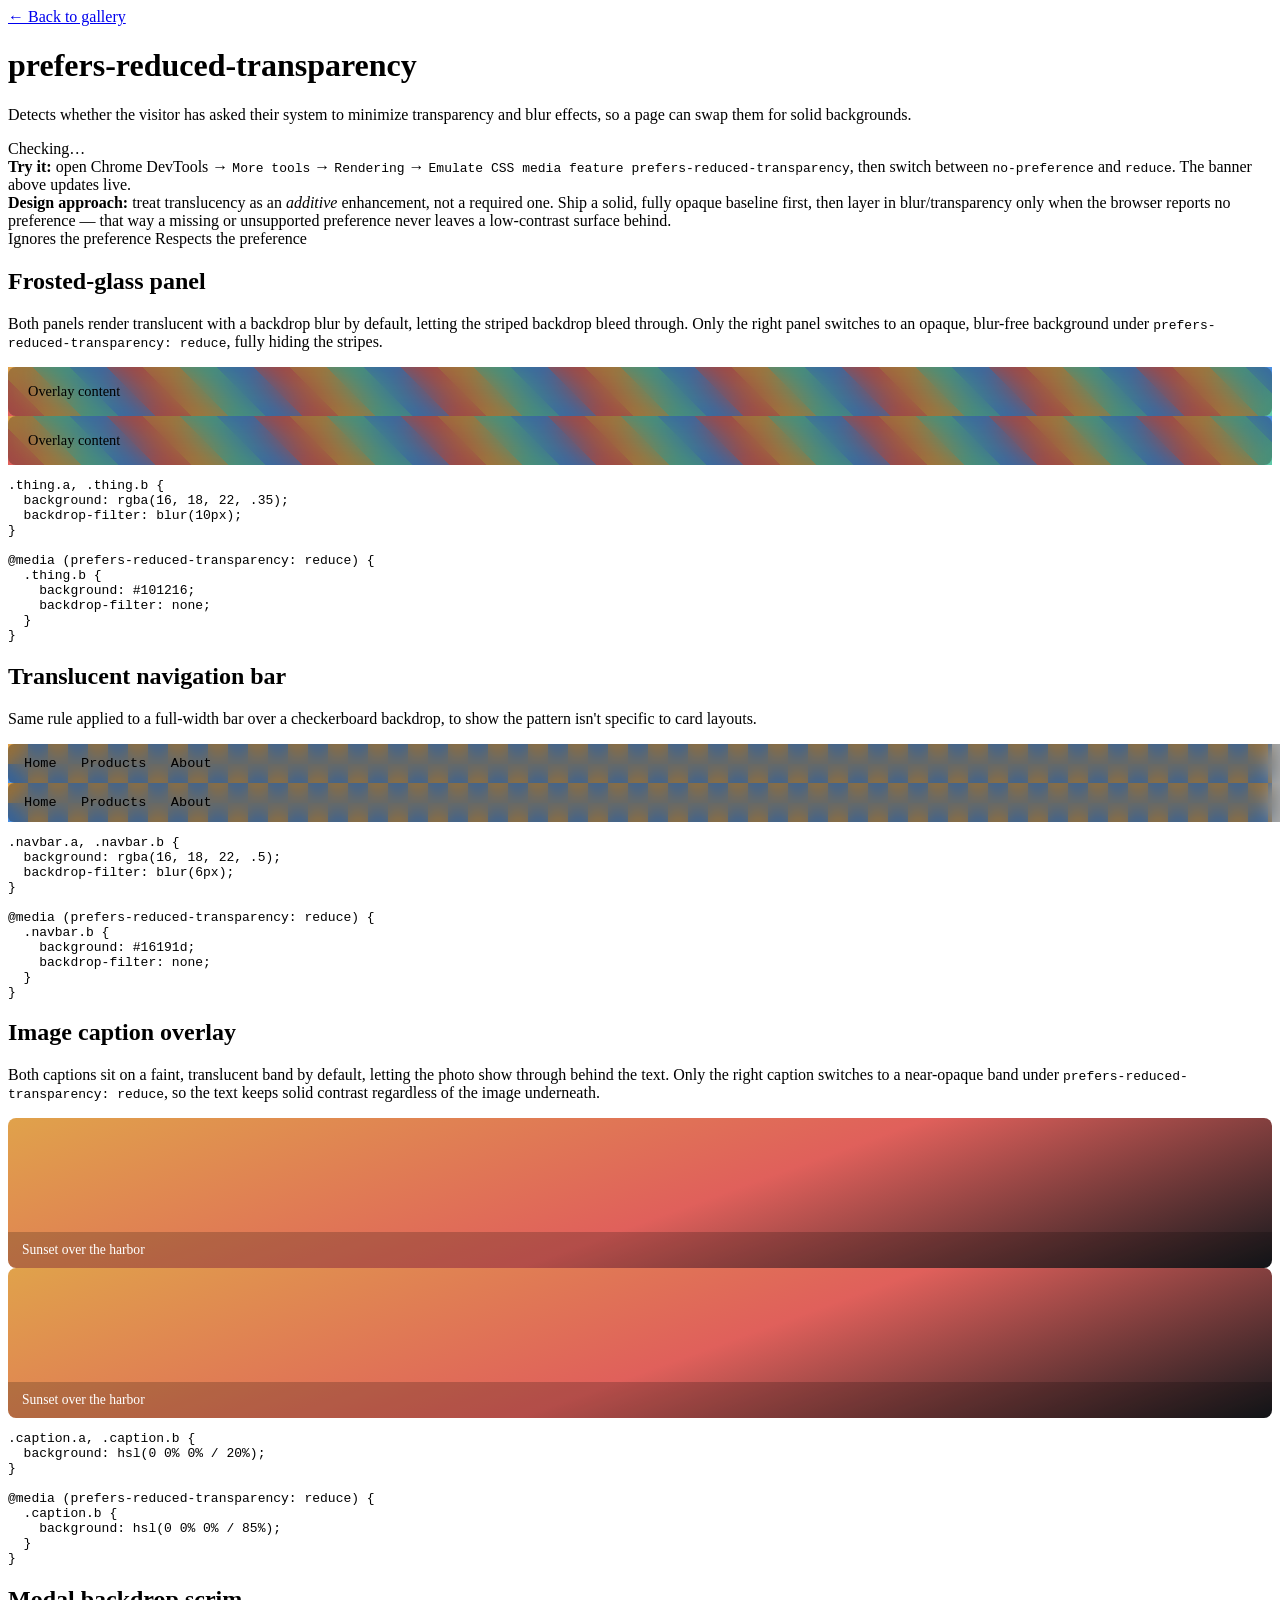
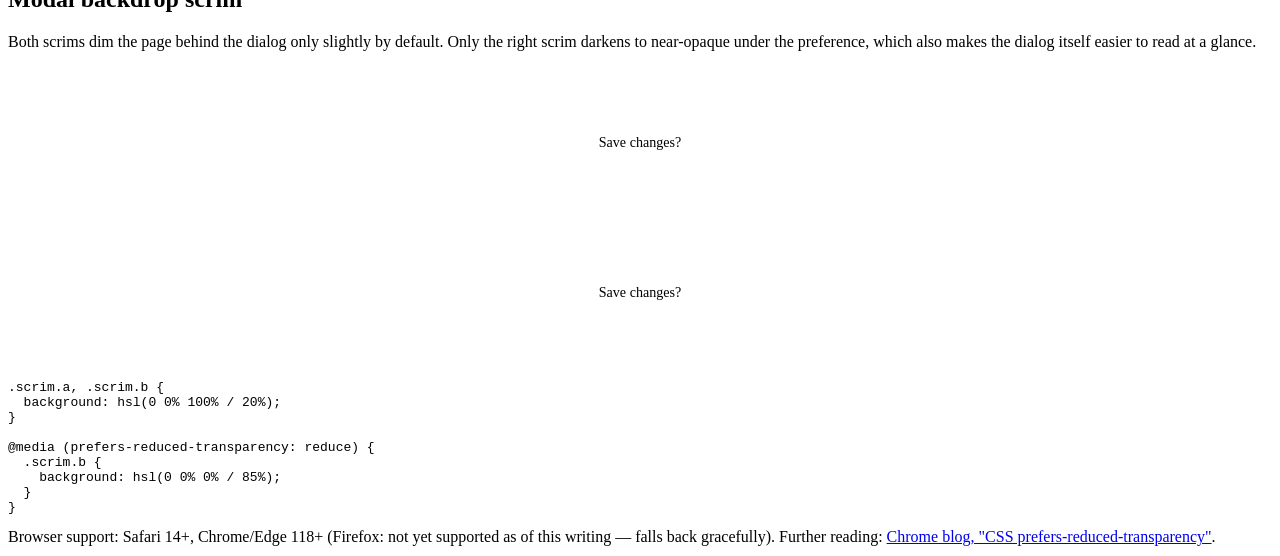
==== media-features/prefers-reduced-transparency.html @ 5aa964d0 "feat(gallery): add index page and prefers-reduced-transparency demo Adds the landing page linking ev" ====
<!DOCTYPE html>
<html lang="en">
<head>
<meta charset="UTF-8">
<meta name="viewport" content="width=device-width, initial-scale=1.0">
<title>prefers-reduced-transparency — Rendering Emulation Gallery</title>
<meta name="description" content="Live demo of the prefers-reduced-transparency CSS media feature, testable via Chrome DevTools' Rendering tab.">
<link rel="stylesheet" href="../assets/style.css">
</head>
<body>
<div class="wrap">
  <a class="back" href="../index.html">&larr; Back to gallery</a>
  <h1>prefers-reduced-transparency</h1>
  <p class="lede">Detects whether the visitor has asked their system to minimize transparency and blur effects, so a page can swap them for solid backgrounds.</p>

  <div class="banner" id="status">Checking…</div>

  <div class="note">
    <strong>Try it:</strong> open Chrome DevTools &rarr; <code>More tools</code> &rarr; <code>Rendering</code> &rarr; <code>Emulate CSS media feature prefers-reduced-transparency</code>, then switch between <code>no-preference</code> and <code>reduce</code>. The banner above updates live.
  </div>

  <div class="note">
    <strong>Design approach:</strong> treat translucency as an <em>additive</em> enhancement, not a required one. Ship a solid, fully opaque baseline first, then layer in blur/transparency only when the browser reports no preference — that way a missing or unsupported preference never leaves a low-contrast surface behind.
  </div>

  <div class="colheads">
    <span>Ignores the preference</span>
    <span>Respects the preference</span>
  </div>

  <section class="case">
    <h2>Frosted-glass panel</h2>
    <p class="case-note">Both panels render translucent with a backdrop blur by default, letting the striped backdrop bleed through. Only the right panel switches to an opaque, blur-free background under <code>prefers-reduced-transparency: reduce</code>, fully hiding the stripes.</p>
    <div class="row">
      <div class="stage tinted-bg-1">
        <div class="thing a">Overlay content</div>
      </div>
      <div class="stage tinted-bg-1">
        <div class="thing b">Overlay content</div>
      </div>
    </div>
    <pre><code>.thing.a, .thing.b {
  background: rgba(16, 18, 22, .35);
  backdrop-filter: blur(10px);
}

@media (prefers-reduced-transparency: reduce) {
  .thing.b {
    background: #101216;
    backdrop-filter: none;
  }
}</code></pre>
  </section>

  <section class="case">
    <h2>Translucent navigation bar</h2>
    <p class="case-note">Same rule applied to a full-width bar over a checkerboard backdrop, to show the pattern isn't specific to card layouts.</p>
    <div class="row">
      <div class="stage tinted-bg-2">
        <div class="navbar a">Home &nbsp; Products &nbsp; About</div>
      </div>
      <div class="stage tinted-bg-2">
        <div class="navbar b">Home &nbsp; Products &nbsp; About</div>
      </div>
    </div>
    <pre><code>.navbar.a, .navbar.b {
  background: rgba(16, 18, 22, .5);
  backdrop-filter: blur(6px);
}

@media (prefers-reduced-transparency: reduce) {
  .navbar.b {
    background: #16191d;
    backdrop-filter: none;
  }
}</code></pre>
  </section>

  <section class="case">
    <h2>Image caption overlay</h2>
    <p class="case-note">Both captions sit on a faint, translucent band by default, letting the photo show through behind the text. Only the right caption switches to a near-opaque band under <code>prefers-reduced-transparency: reduce</code>, so the text keeps solid contrast regardless of the image underneath.</p>
    <div class="row">
      <div class="stage">
        <div class="photo">
          <div class="caption a">Sunset over the harbor</div>
        </div>
      </div>
      <div class="stage">
        <div class="photo">
          <div class="caption b">Sunset over the harbor</div>
        </div>
      </div>
    </div>
    <pre><code>.caption.a, .caption.b {
  background: hsl(0 0% 0% / 20%);
}

@media (prefers-reduced-transparency: reduce) {
  .caption.b {
    background: hsl(0 0% 0% / 85%);
  }
}</code></pre>
  </section>

  <section class="case">
    <h2>Modal backdrop scrim</h2>
    <p class="case-note">Both scrims dim the page behind the dialog only slightly by default. Only the right scrim darkens to near-opaque under the preference, which also makes the dialog itself easier to read at a glance.</p>
    <div class="row">
      <div class="stage">
        <div class="modal-demo">
          <div class="page-content">
            <span class="line" style="width:80%;"></span>
            <span class="line" style="width:55%;"></span>
            <span class="line" style="width:70%;"></span>
          </div>
          <div class="scrim a">
            <div class="dialog">Save changes?</div>
          </div>
        </div>
      </div>
      <div class="stage">
        <div class="modal-demo">
          <div class="page-content">
            <span class="line" style="width:80%;"></span>
            <span class="line" style="width:55%;"></span>
            <span class="line" style="width:70%;"></span>
          </div>
          <div class="scrim b">
            <div class="dialog">Save changes?</div>
          </div>
        </div>
      </div>
    </div>
    <pre><code>.scrim.a, .scrim.b {
  background: hsl(0 0% 100% / 20%);
}

@media (prefers-reduced-transparency: reduce) {
  .scrim.b {
    background: hsl(0 0% 0% / 85%);
  }
}</code></pre>
  </section>

  <footer>
    Browser support: Safari 14+, Chrome/Edge 118+ (Firefox: not yet supported as of this writing — falls back gracefully). Further reading: <a href="https://developer.chrome.com/blog/css-prefers-reduced-transparency">Chrome blog, "CSS prefers-reduced-transparency"</a>.
  </footer>
</div>

<style>
  .tinted-bg-1 {
    background-image: repeating-linear-gradient(45deg,
      #e0605b 0 26px,
      #e0a24b 26px 52px,
      #5fc9a8 52px 78px,
      #4b8fe0 78px 104px);
  }

  .tinted-bg-2 {
    background-image: repeating-conic-gradient(#4b8fe0 0% 25%, #e0a24b 0% 50%);
    background-size: 40px 40px;
  }

  .thing.a, .thing.b {
    color: var(--text);
    font-size: 0.9rem;
    padding: 16px 20px;
    border-radius: 8px;
    background: rgba(16, 18, 22, .3);
    -webkit-backdrop-filter: blur(14px);
    backdrop-filter: blur(14px);
  }

  @media (prefers-reduced-transparency: reduce) {
    .thing.b {
      background: #101216;
      -webkit-backdrop-filter: none;
      backdrop-filter: none;
    }
  }

  .navbar.a, .navbar.b {
    width: 100%;
    color: var(--text);
    font-family: 'IBM Plex Mono', monospace;
    font-size: 0.85rem;
    padding: 12px 16px;
    border-radius: 6px;
    background: rgba(16, 18, 22, .35);
    -webkit-backdrop-filter: blur(10px);
    backdrop-filter: blur(10px);
  }

  @media (prefers-reduced-transparency: reduce) {
    .navbar.b {
      background: #16191d;
      -webkit-backdrop-filter: none;
      backdrop-filter: none;
    }
  }

  .photo {
    position: relative;
    width: 100%;
    height: 150px;
    border-radius: 8px;
    overflow: hidden;
    background: linear-gradient(160deg, #e0a24b 0%, #e0605b 55%, #16191d 100%);
  }

  .caption.a, .caption.b {
    position: absolute;
    left: 0;
    right: 0;
    bottom: 0;
    padding: 10px 14px;
    color: #fff;
    font-size: 0.85rem;
    background: hsl(0 0% 0% / 20%);
  }

  @media (prefers-reduced-transparency: reduce) {
    .caption.b {
      background: hsl(0 0% 0% / 85%);
    }
  }

  .modal-demo {
    position: relative;
    width: 100%;
    height: 150px;
    border-radius: 8px;
    overflow: hidden;
    background: var(--panel-raised);
  }

  .page-content {
    padding: 18px;
    display: flex;
    flex-direction: column;
    gap: 10px;
  }

  .line {
    display: block;
    height: 8px;
    border-radius: 4px;
    background: var(--border);
  }

  .scrim.a, .scrim.b {
    position: absolute;
    inset: 0;
    display: flex;
    align-items: center;
    justify-content: center;
    background: hsl(0 0% 100% / 20%);
  }

  @media (prefers-reduced-transparency: reduce) {
    .scrim.b {
      background: hsl(0 0% 0% / 85%);
    }
  }

  .dialog {
    background: var(--panel);
    border: 1px solid var(--border);
    border-radius: 6px;
    padding: 12px 22px;
    font-size: 0.88rem;
    color: var(--text);
  }
</style>

<script src="../assets/detect.js"></script>
<script>
  initFeatureStatus(
    document.getElementById('status'),
    '(prefers-reduced-transparency: reduce)',
    { on: 'Live: your system asks for REDUCED transparency', off: 'Live: your system allows transparency' },
    'prefers-reduced-transparency is not supported in this browser.'
  );
</script>
</body>
</html>
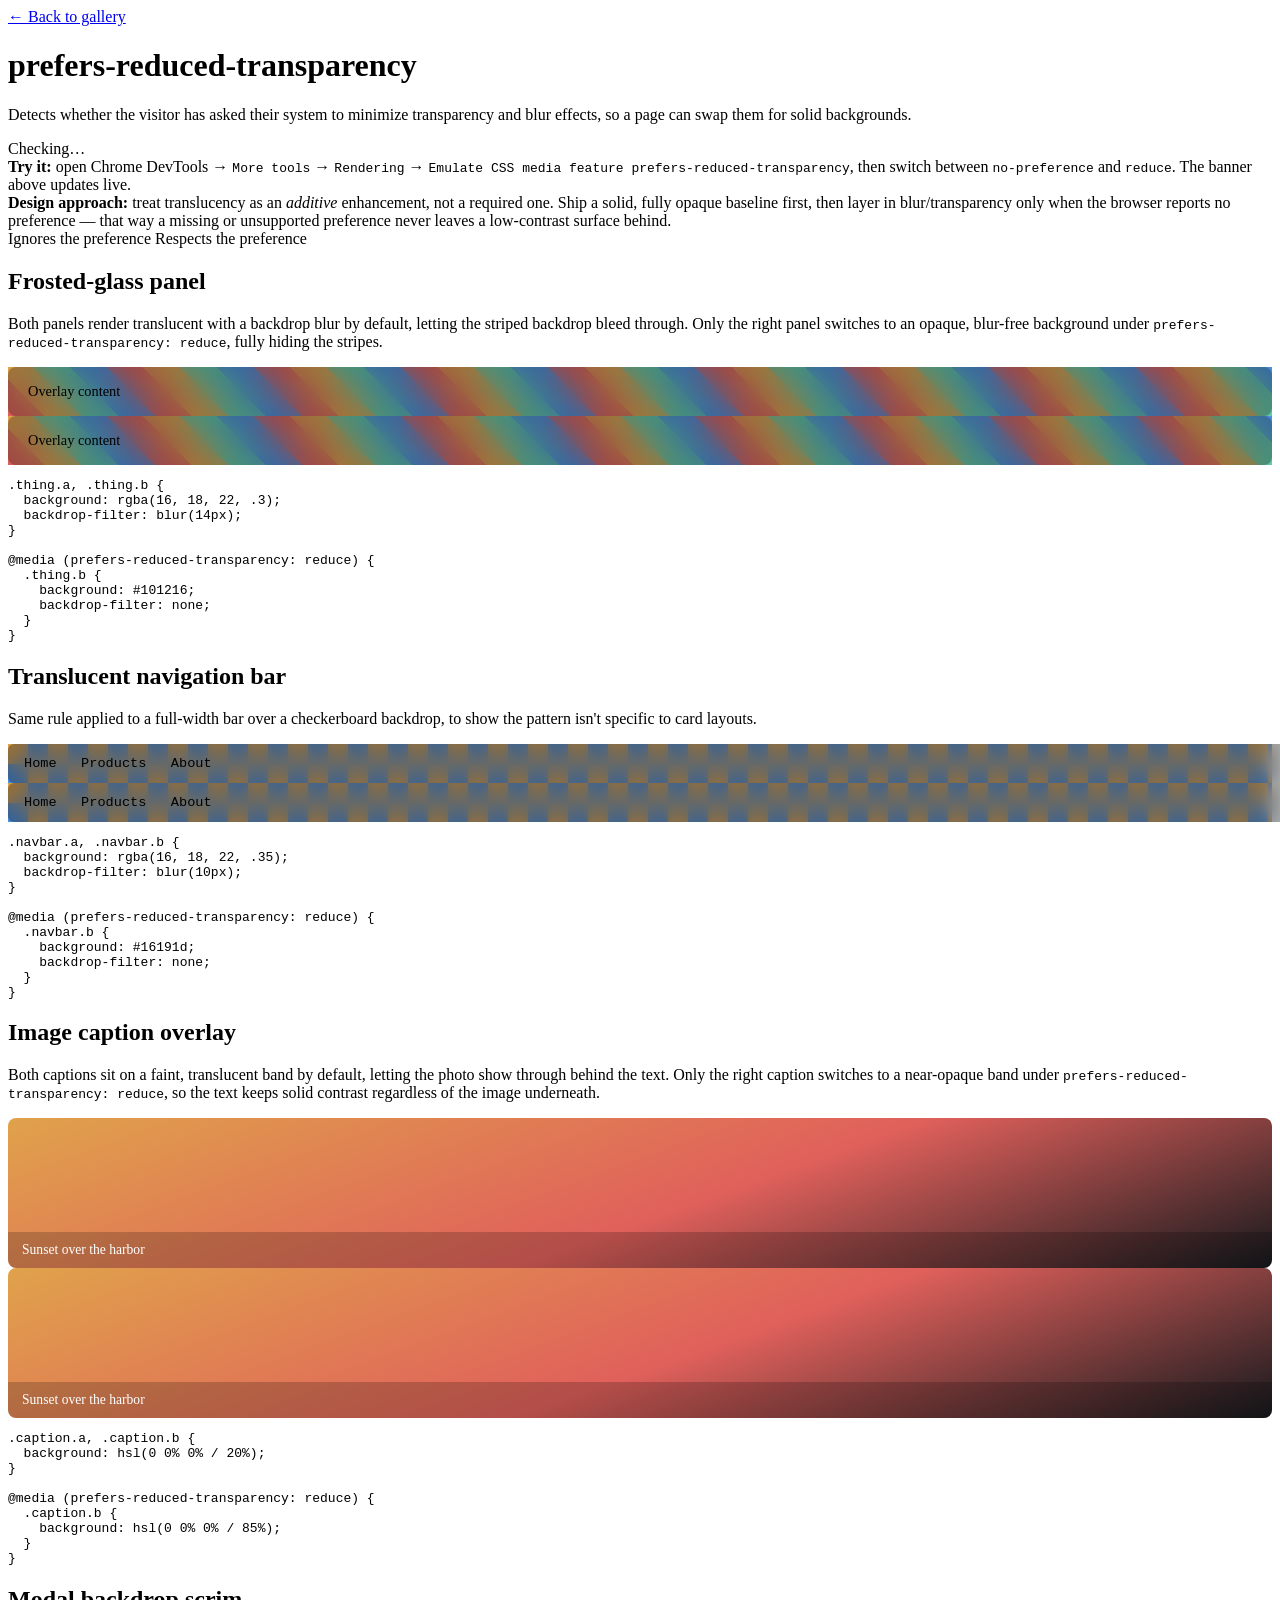
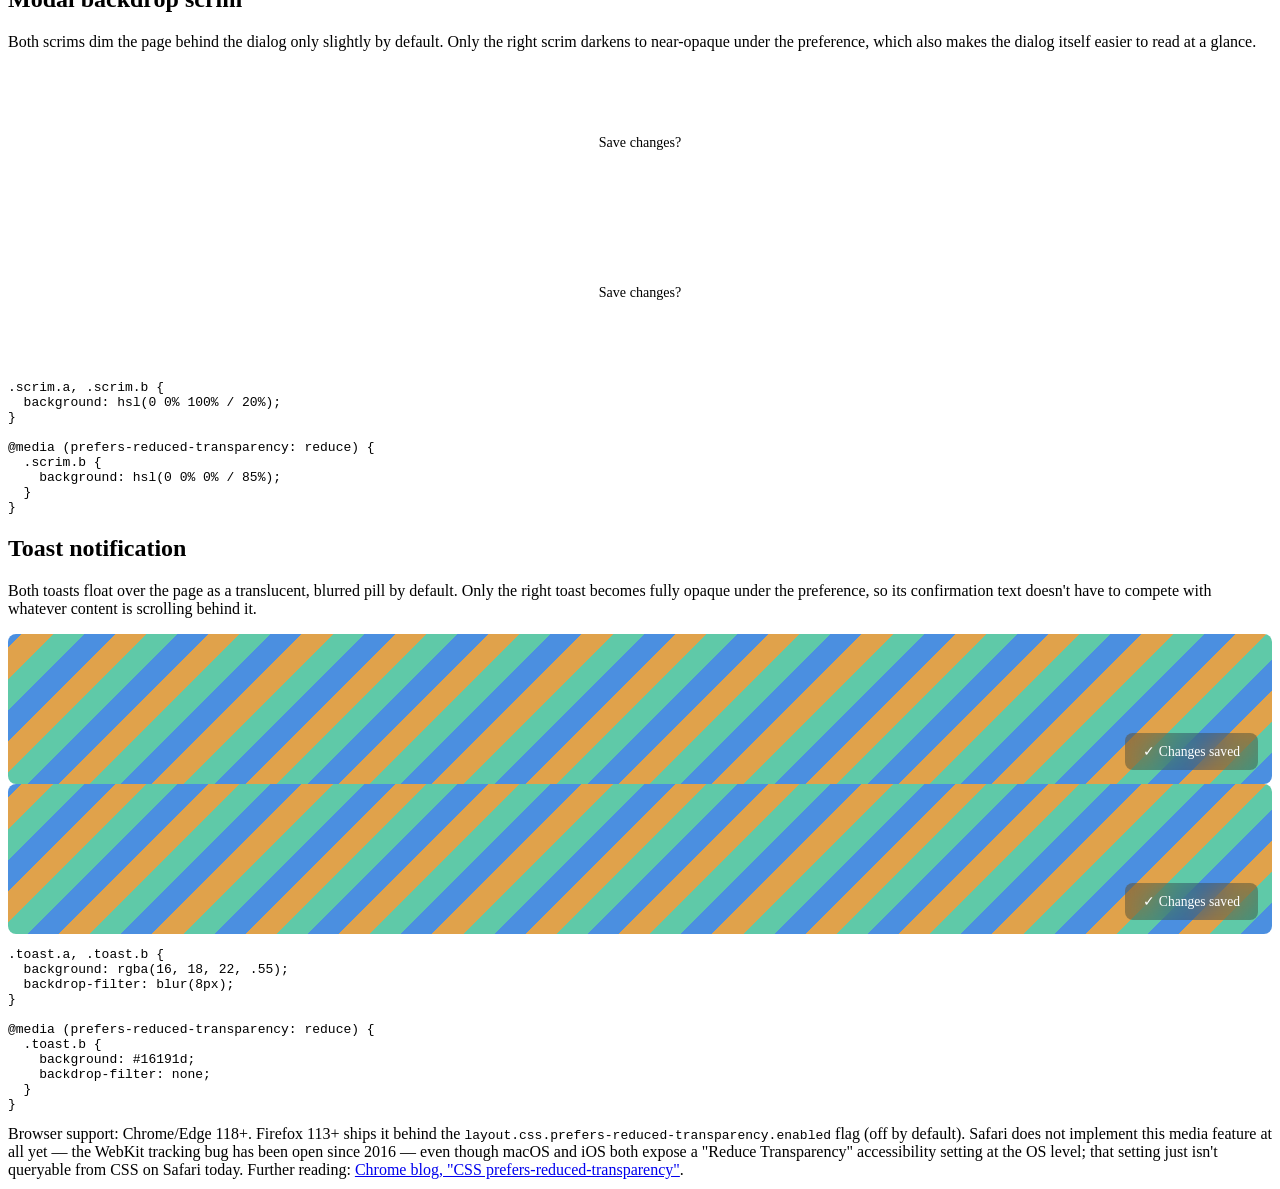
==== commit 39a1b0f4: "fix(reduced-transparency): correct browser support and stale snippets Corrects the footer's browser-" ====
--- a/media-features/prefers-reduced-transparency.html
+++ b/media-features/prefers-reduced-transparency.html
@@ -40,8 +40,8 @@
       </div>
     </div>
     <pre><code>.thing.a, .thing.b {
-  background: rgba(16, 18, 22, .35);
-  backdrop-filter: blur(10px);
+  background: rgba(16, 18, 22, .3);
+  backdrop-filter: blur(14px);
 }
 
 @media (prefers-reduced-transparency: reduce) {
@@ -64,8 +64,8 @@
       </div>
     </div>
     <pre><code>.navbar.a, .navbar.b {
-  background: rgba(16, 18, 22, .5);
-  backdrop-filter: blur(6px);
+  background: rgba(16, 18, 22, .35);
+  backdrop-filter: blur(10px);
 }
 
 @media (prefers-reduced-transparency: reduce) {
@@ -142,8 +142,36 @@
 }</code></pre>
   </section>
 
+  <section class="case">
+    <h2>Toast notification</h2>
+    <p class="case-note">Both toasts float over the page as a translucent, blurred pill by default. Only the right toast becomes fully opaque under the preference, so its confirmation text doesn't have to compete with whatever content is scrolling behind it.</p>
+    <div class="row">
+      <div class="stage">
+        <div class="toast-demo">
+          <div class="toast a">&#10003; Changes saved</div>
+        </div>
+      </div>
+      <div class="stage">
+        <div class="toast-demo">
+          <div class="toast b">&#10003; Changes saved</div>
+        </div>
+      </div>
+    </div>
+    <pre><code>.toast.a, .toast.b {
+  background: rgba(16, 18, 22, .55);
+  backdrop-filter: blur(8px);
+}
+
+@media (prefers-reduced-transparency: reduce) {
+  .toast.b {
+    background: #16191d;
+    backdrop-filter: none;
+  }
+}</code></pre>
+  </section>
+
   <footer>
-    Browser support: Safari 14+, Chrome/Edge 118+ (Firefox: not yet supported as of this writing — falls back gracefully). Further reading: <a href="https://developer.chrome.com/blog/css-prefers-reduced-transparency">Chrome blog, "CSS prefers-reduced-transparency"</a>.
+    Browser support: Chrome/Edge 118+. Firefox 113+ ships it behind the <code>layout.css.prefers-reduced-transparency.enabled</code> flag (off by default). Safari does not implement this media feature at all yet — the WebKit tracking bug has been open since 2016 — even though macOS and iOS both expose a "Reduce Transparency" accessibility setting at the OS level; that setting just isn't queryable from CSS on Safari today. Further reading: <a href="https://developer.chrome.com/blog/css-prefers-reduced-transparency">Chrome blog, "CSS prefers-reduced-transparency"</a>.
   </footer>
 </div>
 
@@ -270,6 +298,39 @@
     padding: 12px 22px;
     font-size: 0.88rem;
     color: var(--text);
+  }
+
+  .toast-demo {
+    position: relative;
+    width: 100%;
+    height: 150px;
+    border-radius: 8px;
+    overflow: hidden;
+    background-image: repeating-linear-gradient(-45deg,
+      #4b8fe0 0 22px,
+      #5fc9a8 22px 44px,
+      #e0a24b 44px 66px);
+  }
+
+  .toast.a, .toast.b {
+    position: absolute;
+    right: 14px;
+    bottom: 14px;
+    padding: 10px 18px;
+    border-radius: 8px;
+    color: #fff;
+    font-size: 0.85rem;
+    background: rgba(16, 18, 22, .3);
+    -webkit-backdrop-filter: blur(14px);
+    backdrop-filter: blur(14px);
+  }
+
+  @media (prefers-reduced-transparency: reduce) {
+    .toast.b {
+      background: #16191d;
+      -webkit-backdrop-filter: none;
+      backdrop-filter: none;
+    }
   }
 </style>
 
